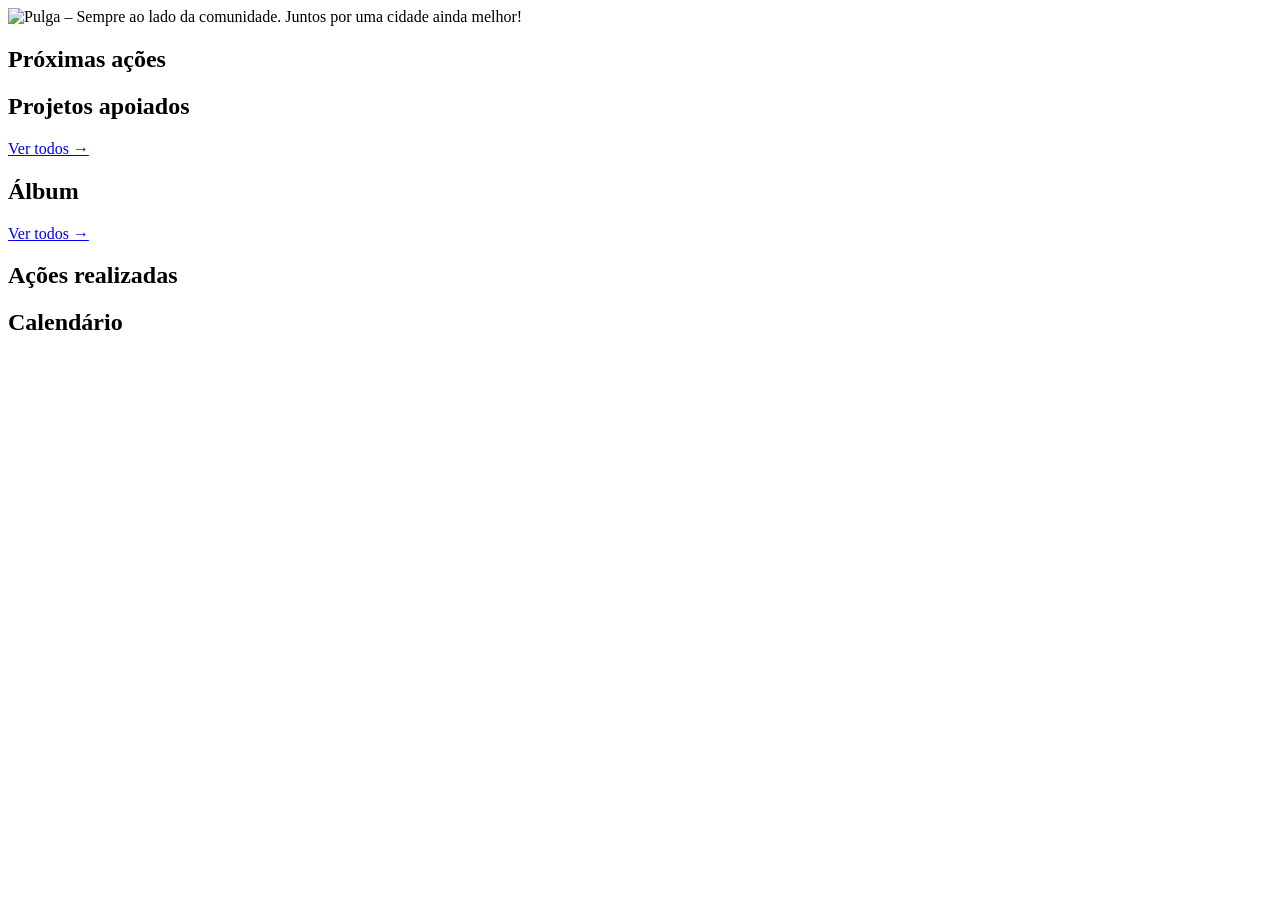
==== index.html @ ac96ccde "Add files via upload" ====
<!doctype html>
<html lang="pt-BR">
<head>
  <meta charset="utf-8">
  <meta name="viewport" content="width=device-width, initial-scale=1">
  <title>Pulga – Sempre ao lado da comunidade</title>
  <meta name="description" content="Agenda, projetos e ações do Pulga. Sempre ao lado da comunidade.">
  <meta property="og:title" content="Pulga – Sempre ao lado da comunidade">
  <meta property="og:description" content="Agenda, projetos e ações do Pulga.">
  <meta property="og:image" content="assets/arte-oficial.jpg">
  <link rel="icon" href="assets/logo-pulga.png">
  <link rel="preconnect" href="https://fonts.googleapis.com">
  <link rel="preconnect" href="https://fonts.gstatic.com" crossorigin>
  <link rel="stylesheet" href="https://fonts.googleapis.com/css2?family=Nunito+Sans:wght@400;700;800&family=Oswald:wght@500;600;700&display=swap">
  <link rel="stylesheet" href="css/estilo.css">
</head>
<body>
  <header id="topo"></header>

  <main class="container">
    <div class="capa">
      <img src="assets/cartaz-pulga.jpg" alt="Pulga – Sempre ao lado da comunidade. Juntos por uma cidade ainda melhor!">
    </div>

    <div id="aviso-demo" class="aviso-teste" hidden>
      <strong>⚠️ VERSÃO DE TESTE: ainda não está ligada ao banco de dados</strong>
      Os eventos marcados como "(exemplo)" são só para mostrar como o site fica.
    </div>

    <section id="secao-agora" hidden>
      <div class="titulo-secao"><span class="pulso"></span><h2>Acontecendo agora</h2></div>
      <div id="lista-agora" class="grade"></div>
    </section>

    <section id="agenda">
      <div class="titulo-secao"><h2>Próximas ações</h2></div>
      <div id="lista-proximas" class="grade"></div>
    </section>

    <section>
      <div class="titulo-secao"><h2>Projetos apoiados</h2><a class="ver-mais" href="projetos.html">Ver todos →</a></div>
      <div id="lista-projetos" class="grade-albuns"></div>
    </section>

    <section>
      <div class="titulo-secao"><h2>Álbum</h2><a class="ver-mais" href="albuns.html">Ver todos →</a></div>
      <div id="lista-albuns" class="grade-albuns"></div>
    </section>

    <section>
      <div class="titulo-secao"><h2>Ações realizadas</h2></div>
      <div id="lista-passadas" class="grade"></div>
    </section>

    <section>
      <div class="titulo-secao"><h2>Calendário</h2></div>
      <div id="calendario"></div>
    </section>
  </main>

  <footer id="rodape"></footer>

  <dialog id="detalhes">
    <div class="dialog-corpo">
      <span id="d-etiqueta" class="etiqueta"></span>
      <h2 id="d-titulo"></h2>
      <p><strong>Quando:</strong> <span id="d-quando"></span></p>
      <p id="d-local-linha"><strong>Onde:</strong> <span id="d-local"></span></p>
      <p id="d-descricao"></p>
      <div class="acoes">
        <a id="d-album" class="botao" href="#" hidden>📌 Ver o projeto</a>
        <button class="botao secundario" onclick="document.getElementById('detalhes').close()">Fechar</button>
      </div>
    </div>
  </dialog>

  <script src="vendor/fullcalendar.min.js"></script>
  <script src="vendor/fullcalendar-pt-br.min.js"></script>
  <script src="vendor/supabase.js"></script>
  <script src="js/config.js"></script>
  <script src="js/layout.js"></script>
  <script src="js/db.js"></script>
  <script src="js/albuns.js"></script>
  <script src="js/publico.js"></script>
</body>
</html>
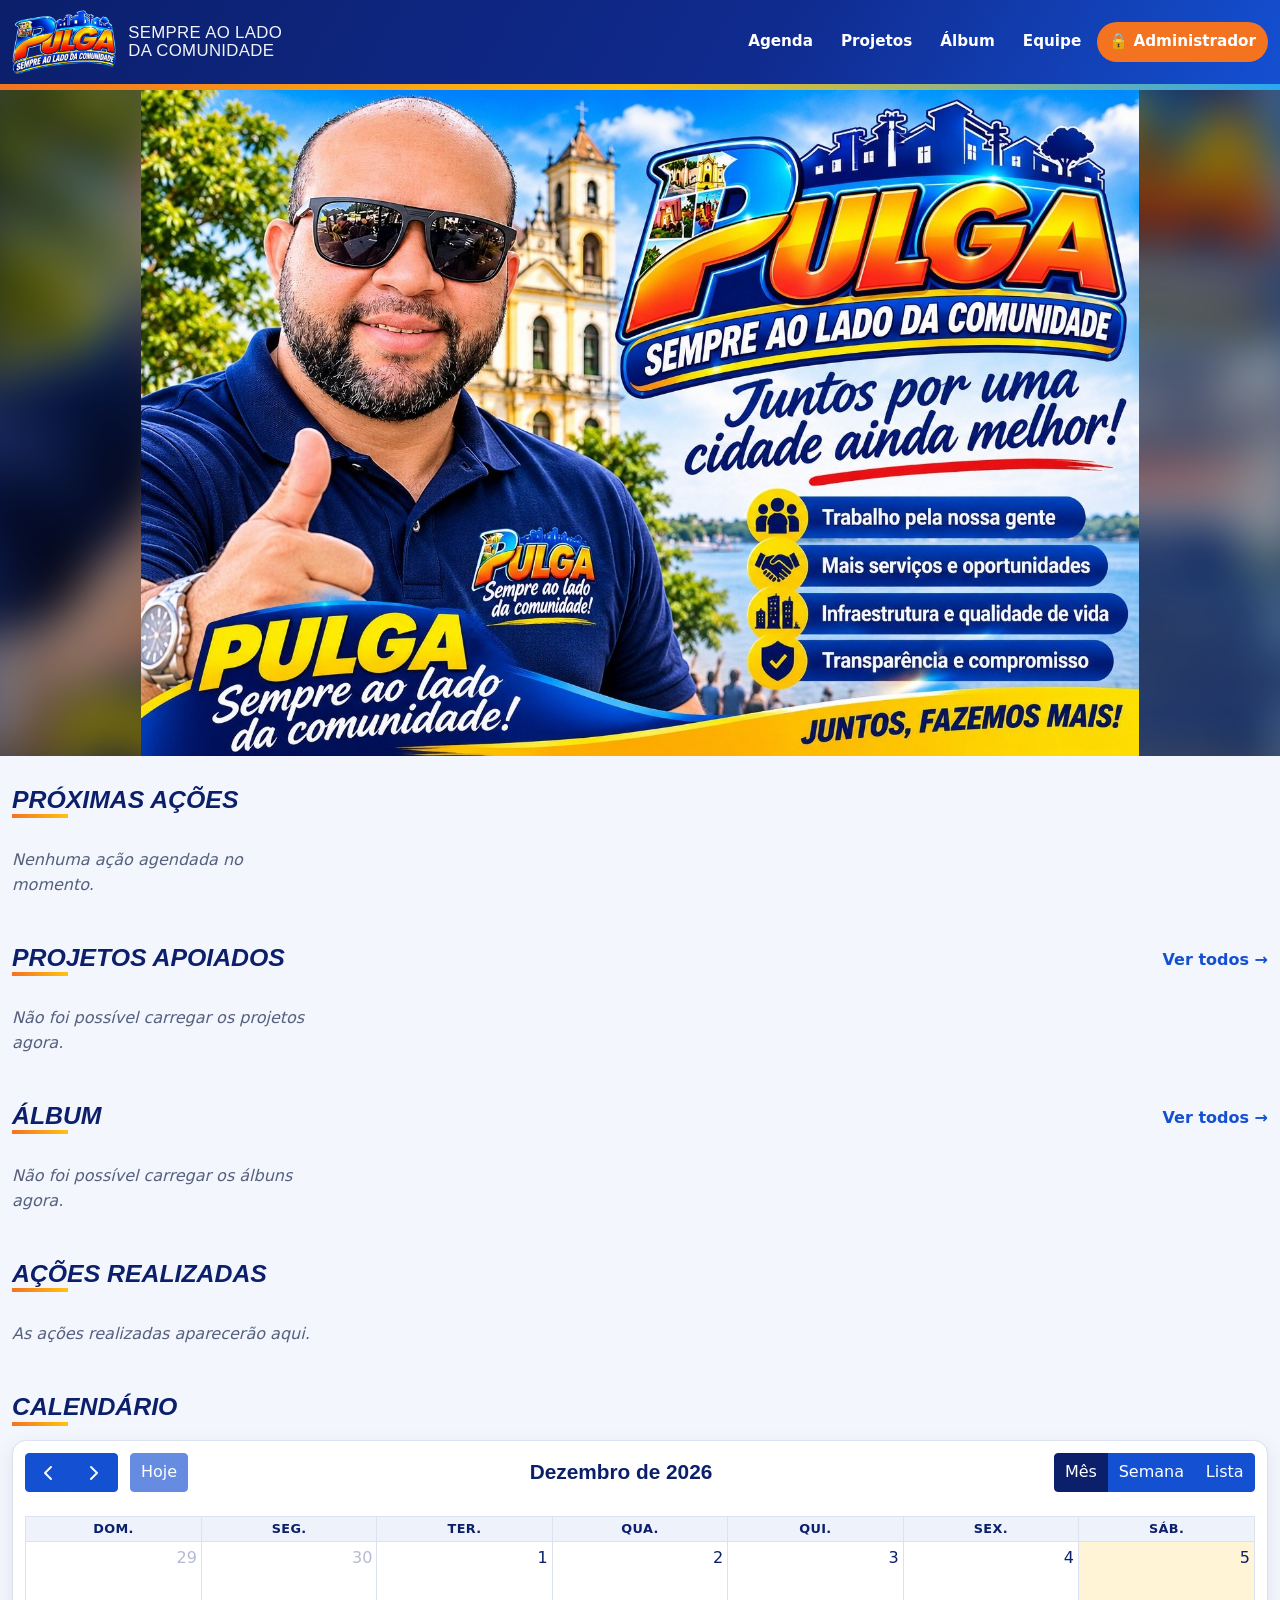
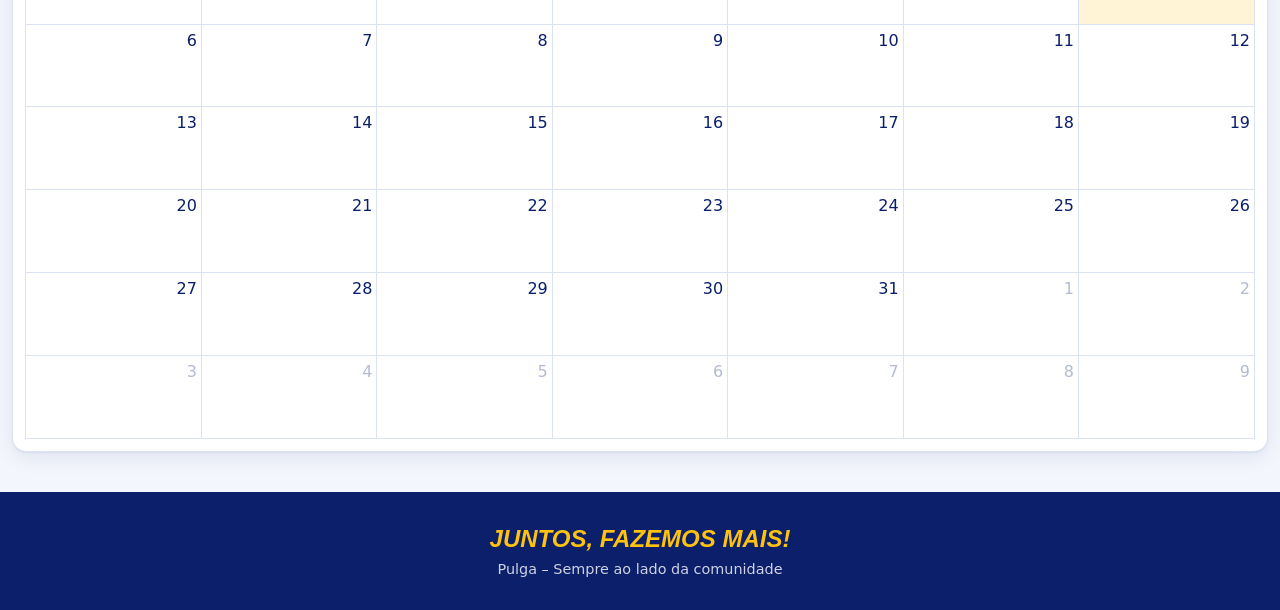
==== commit de101db0: "Add files via upload" ====
--- a/index.html
+++ b/index.html
@@ -17,10 +17,15 @@
 <body>
   <header id="topo"></header>
 
+  <!-- Carrossel de fotos (largura toda). As fotos são cadastradas no Administrador. -->
+  <div id="carrossel" class="carrossel" aria-roledescription="carrossel" aria-label="Fotos em destaque">
+    <div class="carrossel-trilho">
+      <div class="slide ativo"><div class="slide-fundo" style="background-image:url(assets/cartaz-pulga.jpg)"></div>
+        <img src="assets/cartaz-pulga.jpg" alt="Pulga – Sempre ao lado da comunidade. Juntos por uma cidade ainda melhor!"></div>
+    </div>
+  </div>
+
   <main class="container">
-    <div class="capa">
-      <img src="assets/cartaz-pulga.jpg" alt="Pulga – Sempre ao lado da comunidade. Juntos por uma cidade ainda melhor!">
-    </div>
 
     <div id="aviso-demo" class="aviso-teste" hidden>
       <strong>⚠️ VERSÃO DE TESTE: ainda não está ligada ao banco de dados</strong>
@@ -81,6 +86,7 @@
   <script src="js/layout.js"></script>
   <script src="js/db.js"></script>
   <script src="js/albuns.js"></script>
+  <script src="js/carrossel.js"></script>
   <script src="js/publico.js"></script>
 </body>
 </html>
--- a/css/estilo.css
+++ b/css/estilo.css
@@ -0,0 +1,317 @@
+/* =====================================================================
+   Cores e fontes do site (seguem as artes oficiais do Pulga).
+   Para mudar a identidade visual, troque os valores abaixo.
+   ===================================================================== */
+:root {
+  --azul-escuro: #0b1f6b;
+  --azul: #1450d2;
+  --azul-claro: #29a8f2;
+  --laranja: #f37321;
+  --laranja-escuro: #d85a0c;
+  --amarelo: #ffc20e;
+
+  --fundo: #f3f6fc;
+  --cartao: #ffffff;
+  --texto: #14204a;
+  --texto-suave: #55607f;
+  --borda: #dbe2f1;
+  --raio: 14px;
+  --sombra: 0 1px 2px rgba(11,31,107,.06), 0 6px 20px rgba(11,31,107,.08);
+  --fonte-titulo: "Oswald", "Arial Narrow", Impact, sans-serif;
+  --fonte-texto: "Nunito Sans", system-ui, -apple-system, "Segoe UI", Roboto, sans-serif;
+}
+
+* { box-sizing: border-box; }
+[hidden] { display: none !important; }
+html, body { margin: 0; }
+body { font-family: var(--fonte-texto); background: var(--fundo); color: var(--texto); line-height: 1.55; }
+a { color: var(--azul); }
+img { max-width: 100%; display: block; }
+h1, h2, h3 { font-family: var(--fonte-titulo); line-height: 1.15; margin: 0 0 .5rem; font-weight: 600; }
+
+/* Largura do conteúdo: quase a tela toda, com só um espacinho nas laterais */
+.container { max-width: 1800px; margin: 0 auto; padding: 0 12px; }
+
+/* ---------------- Topo ---------------- */
+.topo {
+  background: linear-gradient(120deg, var(--azul-escuro) 0%, #102b8f 60%, var(--azul) 100%);
+  color: #fff; position: relative;
+}
+.topo::after {
+  content: ""; display: block; height: 6px;
+  background: linear-gradient(90deg, var(--laranja) 0%, var(--amarelo) 50%, var(--azul-claro) 100%);
+}
+.topo .container { display: flex; justify-content: space-between; align-items: center; gap: 12px 20px; padding-top: 10px; padding-bottom: 10px; flex-wrap: wrap; }
+.marca { display: flex; align-items: center; gap: 12px; color: #fff; text-decoration: none; }
+.marca img { height: 64px; width: auto; }
+.marca span { font-family: var(--fonte-titulo); font-size: 1.05rem; letter-spacing: .02em; text-transform: uppercase; line-height: 1.1; opacity: .95; }
+.menu { display: flex; gap: 4px; flex-wrap: wrap; }
+.menu a {
+  color: #fff; text-decoration: none; font-weight: 700; font-size: .95rem; padding: 8px 12px; border-radius: 999px;
+}
+.menu a:hover { background: rgba(255,255,255,.12); }
+.menu a.destaque { background: var(--laranja); }
+.menu a.destaque:hover { background: var(--laranja-escuro); }
+@media (max-width: 560px) {
+  .marca img { height: 52px; }
+  .marca span { display: none; }
+  .menu a { padding: 6px 10px; font-size: .88rem; }
+}
+
+/* Faixa de título das páginas internas */
+.faixa { padding: 26px 0 8px; }
+.faixa h1 { font-size: clamp(1.7rem, 4.5vw, 2.4rem); text-transform: uppercase; font-style: italic; color: var(--azul-escuro); }
+.faixa p { margin: 0; color: var(--texto-suave); }
+
+/* ---------------- Capa (página inicial) ---------------- */
+.capa { padding: 22px 0 6px; }
+.capa img { width: 100%; border-radius: var(--raio); box-shadow: var(--sombra); aspect-ratio: 3 / 2; object-fit: cover; }
+/* (faixa de pilares opcional) */
+.pilares { display: grid; grid-template-columns: repeat(4, 1fr); gap: 10px; margin-top: 14px; }
+.pilar {
+  background: var(--azul-escuro); color: #fff; border-radius: 999px; padding: 8px 14px 8px 8px;
+  display: flex; align-items: center; gap: 10px; font-weight: 700; font-size: .9rem; line-height: 1.2;
+}
+.pilar b { flex: none; width: 34px; height: 34px; border-radius: 50%; background: var(--amarelo); color: var(--azul-escuro);
+           display: grid; place-items: center; font-size: 1rem; }
+@media (max-width: 860px) { /* (faixa de pilares opcional) */
+.pilares { grid-template-columns: 1fr 1fr; } }
+@media (max-width: 420px) { /* (faixa de pilares opcional) */
+.pilares { grid-template-columns: 1fr; } }
+
+.aviso-demo {
+  background: #fff6dc; border: 1px solid #f6d77f; color: #6b4e00;
+  padding: 10px 14px; border-radius: var(--raio); margin: 16px 0 0; font-size: .92rem;
+}
+
+main { padding: 12px 0 48px; }
+section { margin: 30px 0 0; }
+.titulo-secao { display: flex; align-items: center; gap: 10px; margin-bottom: 14px; flex-wrap: wrap; }
+.titulo-secao h2 {
+  font-size: 1.55rem; margin: 0; text-transform: uppercase; font-style: italic; color: var(--azul-escuro);
+  padding-bottom: 4px; background: linear-gradient(90deg, var(--laranja), var(--amarelo)) left bottom / 56px 4px no-repeat;
+}
+.titulo-secao .ver-mais { margin-left: auto; font-weight: 700; text-decoration: none; }
+
+/* ---------------- Cartões de eventos ---------------- */
+.grade { display: grid; grid-template-columns: repeat(auto-fill, minmax(260px, 1fr)); gap: 14px; }
+.cartao { background: var(--cartao); border: 1px solid var(--borda); border-radius: var(--raio); padding: 16px; box-shadow: var(--sombra); }
+.evento {
+  cursor: pointer; transition: transform .12s, box-shadow .12s; text-align: left; font: inherit; color: inherit; width: 100%;
+  border-top: 4px solid var(--azul);
+}
+.evento:hover { transform: translateY(-2px); box-shadow: 0 10px 28px rgba(11,31,107,.14); }
+.evento h3 { font-size: 1.15rem; margin: 6px 0; color: var(--azul-escuro); }
+.evento .quando { font-weight: 700; color: var(--azul); font-size: .92rem; }
+.evento .onde { color: var(--texto-suave); font-size: .9rem; }
+.evento .album-link { margin-top: 6px; font-size: .85rem; font-weight: 700; color: var(--laranja-escuro); }
+.evento.agora { border-top-color: var(--laranja); background: #fff5ee; }
+.evento.agora .quando { color: var(--laranja-escuro); }
+.evento.passado { border-top-color: var(--azul-claro); }
+
+.etiqueta {
+  display: inline-block; font-size: .74rem; font-weight: 800; padding: 2px 9px; border-radius: 999px;
+  background: #e5edff; color: var(--azul-escuro); text-transform: uppercase; letter-spacing: .03em;
+}
+.etiqueta.agora { background: var(--laranja); color: #fff; }
+.pulso { width: 12px; height: 12px; border-radius: 50%; background: var(--laranja); animation: pulso 1.5s infinite; }
+@keyframes pulso { 0% { box-shadow: 0 0 0 0 rgba(243,115,33,.55); } 100% { box-shadow: 0 0 0 12px rgba(243,115,33,0); } }
+
+.vazio { color: var(--texto-suave); font-style: italic; }
+
+/* ---------------- Álbuns de projetos ---------------- */
+.grade-albuns { display: grid; grid-template-columns: repeat(auto-fill, minmax(240px, 1fr)); gap: 16px; }
+.album {
+  position: relative; display: block; border-radius: var(--raio); overflow: hidden; background: var(--azul-escuro);
+  aspect-ratio: 4 / 5; text-decoration: none; color: #fff; box-shadow: var(--sombra);
+}
+.album img { width: 100%; height: 100%; object-fit: cover; transition: transform .3s; }
+.album:hover img { transform: scale(1.04); }
+.album .info {
+  position: absolute; inset: auto 0 0 0; padding: 40px 14px 14px;
+  background: linear-gradient(transparent, rgba(8,20,70,.92) 45%);
+}
+.album h3 { font-size: 1.2rem; margin: 0 0 2px; }
+.album small { color: var(--amarelo); font-weight: 700; }
+.album .sem-capa { width: 100%; height: 100%; display: grid; place-items: center; font-size: 3rem;
+  background: linear-gradient(135deg, var(--azul), var(--azul-escuro)); }
+
+/* Página do álbum */
+.album-topo { display: grid; grid-template-columns: 260px 1fr; gap: 22px; align-items: start; }
+.album-topo img { border-radius: var(--raio); box-shadow: var(--sombra); width: 100%; }
+@media (max-width: 680px) { .album-topo { grid-template-columns: 1fr; } .album-topo img { max-width: 280px; } }
+.galeria { display: grid; grid-template-columns: repeat(auto-fill, minmax(170px, 1fr)); gap: 10px; }
+.midia {
+  position: relative; aspect-ratio: 1; border-radius: 10px; overflow: hidden; cursor: pointer; border: none; padding: 0;
+  background: var(--azul-escuro); width: 100%;
+}
+.midia img, .midia video { width: 100%; height: 100%; object-fit: cover; }
+.midia .play {
+  position: absolute; inset: 0; display: grid; place-items: center; color: #fff; font-size: 2.4rem;
+  background: rgba(11,31,107,.35); text-shadow: 0 2px 8px rgba(0,0,0,.4);
+}
+.midia .play.sem-thumb { background: linear-gradient(135deg, var(--azul), var(--azul-escuro)); }
+.visualizador { max-width: 980px; background: #000; }
+.visualizador .dialog-corpo { padding: 0; }
+.visualizador img, .visualizador video { width: 100%; max-height: 80vh; object-fit: contain; background: #000; }
+.visualizador iframe { width: 100%; aspect-ratio: 16 / 9; border: 0; display: block; }
+.visualizador .legenda { color: #fff; padding: 10px 14px; margin: 0; }
+.visualizador .fechar { position: absolute; top: 8px; right: 8px; z-index: 2; }
+
+/* ---------------- Calendário ---------------- */
+#calendario { background: var(--cartao); padding: 12px; border-radius: var(--raio); border: 1px solid var(--borda); box-shadow: var(--sombra); }
+.fc { --fc-button-bg-color: var(--azul); --fc-button-border-color: var(--azul);
+      --fc-button-hover-bg-color: var(--azul-escuro); --fc-button-hover-border-color: var(--azul-escuro);
+      --fc-button-active-bg-color: var(--azul-escuro); --fc-button-active-border-color: var(--azul-escuro);
+      --fc-event-bg-color: var(--azul); --fc-event-border-color: var(--azul);
+      --fc-today-bg-color: #fff4d6; --fc-border-color: var(--borda); }
+.fc .fc-toolbar-title { font-family: var(--fonte-titulo); font-size: 1.3rem; color: var(--azul-escuro); }
+.fc .fc-toolbar-title::first-letter { text-transform: uppercase; }
+.fc .fc-event { cursor: pointer; }
+.fc .fc-col-header-cell-cushion, .fc .fc-daygrid-day-number { color: var(--azul-escuro); text-decoration: none; }
+@media (max-width: 640px) {
+  .fc .fc-toolbar { flex-direction: column; gap: 8px; }
+  .fc .fc-button { padding: .3em .55em; font-size: .85rem; }
+}
+
+/* ---------------- Janelas ---------------- */
+dialog {
+  border: none; border-radius: var(--raio); padding: 0; max-width: 560px; width: calc(100% - 32px);
+  box-shadow: 0 20px 60px rgba(0,0,0,.35); color: var(--texto); overflow: hidden;
+}
+dialog::backdrop { background: rgba(8,20,70,.7); }
+.dialog-corpo { padding: 22px; }
+.dialog-corpo p { margin: .4rem 0; }
+.dialog-corpo h2 { color: var(--azul-escuro); font-size: 1.5rem; }
+
+/* ---------------- Botões e formulários ---------------- */
+.botao {
+  display: inline-flex; align-items: center; gap: 6px; border: 1px solid transparent;
+  background: var(--laranja); color: #fff; padding: 9px 16px; border-radius: 999px;
+  font: inherit; font-weight: 800; cursor: pointer; text-decoration: none; white-space: nowrap;
+}
+.botao:hover { background: var(--laranja-escuro); }
+.botao.azul { background: var(--azul); }
+.botao.azul:hover { background: var(--azul-escuro); }
+.botao.secundario { background: #fff; color: var(--azul-escuro); border-color: var(--borda); }
+.botao.secundario:hover { background: #eef2fb; }
+.botao.perigo { background: #fff; color: #b91c1c; border-color: #f1c4c4; }
+.botao.perigo:hover { background: #fdecec; }
+.botao.pequeno { padding: 5px 12px; font-size: .85rem; }
+.botao:disabled { opacity: .6; cursor: wait; }
+
+label { display: block; font-weight: 700; font-size: .9rem; margin-bottom: 4px; }
+input, textarea, select {
+  width: 100%; font: inherit; padding: 9px 11px; border: 1px solid var(--borda);
+  border-radius: 8px; background: #fff; color: var(--texto); min-width: 0;
+}
+input:focus, textarea:focus, select:focus { outline: 2px solid var(--azul); outline-offset: 1px; }
+textarea { min-height: 80px; resize: vertical; }
+.campo { margin-bottom: 14px; min-width: 0; }
+.dica { font-size: .82rem; color: var(--texto-suave); margin-top: 3px; }
+.linha { display: grid; grid-template-columns: 1fr 1fr; gap: 12px; }
+@media (max-width: 560px) { .linha { grid-template-columns: 1fr; } }
+.checkbox { display: flex; align-items: center; gap: 8px; font-weight: 400; }
+.checkbox input { width: auto; }
+.lista-marcar { max-height: 180px; overflow: auto; border: 1px solid var(--borda); border-radius: 8px; padding: 8px 10px; background: #fff; }
+.lista-marcar .checkbox { margin: 4px 0; }
+.acoes { display: flex; gap: 8px; flex-wrap: wrap; margin-top: 8px; }
+
+/* ---------------- Área da equipe ---------------- */
+.abas { display: flex; gap: 6px; border-bottom: 1px solid var(--borda); margin: 18px 0; overflow-x: auto; }
+.aba {
+  background: none; border: none; font: inherit; font-weight: 800; padding: 10px 14px; cursor: pointer;
+  color: var(--texto-suave); border-bottom: 3px solid transparent; white-space: nowrap;
+}
+.aba.ativa { color: var(--azul-escuro); border-color: var(--laranja); }
+.painel { display: none; }
+.painel.ativo { display: block; }
+.duas-colunas { display: grid; grid-template-columns: minmax(0, 380px) minmax(0, 1fr); gap: 20px; align-items: start; }
+@media (max-width: 860px) { .duas-colunas { grid-template-columns: minmax(0, 1fr); } }
+.cartao h2 { color: var(--azul-escuro); }
+
+.tabela-wrap { overflow-x: auto; }
+table { width: 100%; border-collapse: collapse; background: #fff; font-size: .92rem; }
+th, td { text-align: left; padding: 10px; border-bottom: 1px solid var(--borda); vertical-align: top; }
+th { background: #eef2fb; font-size: .8rem; text-transform: uppercase; letter-spacing: .03em; color: var(--texto-suave); }
+td .acoes { margin: 0; flex-wrap: nowrap; }
+.miniatura { width: 56px; height: 56px; object-fit: cover; border-radius: 8px; background: var(--borda); }
+
+.gerenciar-midias { margin-top: 20px; }
+.galeria-admin { display: grid; grid-template-columns: repeat(auto-fill, minmax(130px, 1fr)); gap: 10px; margin-top: 12px; }
+.galeria-admin figure { margin: 0; background: #fff; border: 1px solid var(--borda); border-radius: 10px; overflow: hidden; }
+.galeria-admin figure > div { aspect-ratio: 1; background: var(--azul-escuro); display: grid; place-items: center; color: #fff; font-size: 2rem; }
+.galeria-admin img, .galeria-admin video { width: 100%; height: 100%; object-fit: cover; }
+.galeria-admin figcaption { padding: 6px 8px; font-size: .8rem; display: flex; justify-content: space-between; gap: 6px; align-items: center; }
+.galeria-admin figcaption span { overflow: hidden; text-overflow: ellipsis; white-space: nowrap; }
+
+.login { max-width: 380px; margin: 40px auto; }
+.erro { color: #b91c1c; font-size: .9rem; min-height: 1.2em; margin: 4px 0; }
+.mensagem { position: fixed; bottom: 20px; left: 50%; transform: translateX(-50%); background: var(--azul-escuro); color: #fff;
+            padding: 10px 18px; border-radius: 999px; opacity: 0; transition: opacity .2s; pointer-events: none; z-index: 50; }
+.mensagem.visivel { opacity: 1; }
+
+/* ---------------- Rodapé ---------------- */
+.rodape { background: var(--azul-escuro); color: #fff; text-align: center; padding: 28px 16px; margin-top: 40px; }
+.rodape strong { font-family: var(--fonte-titulo); font-size: 1.5rem; font-style: italic; text-transform: uppercase; color: var(--amarelo); display: block; }
+.rodape span { opacity: .8; font-size: .9rem; }
+
+/* ---------------- Equipe ---------------- */
+.miniatura.redonda { width: 44px; height: 44px; border-radius: 50%; flex: none; }
+.foto-equipe-previa { width: 96px; height: 96px; object-fit: cover; border-radius: 50%; margin-bottom: 8px; border: 3px solid var(--amarelo); }
+.grade-equipe { display: grid; grid-template-columns: repeat(auto-fill, minmax(180px, 1fr)); gap: 18px; }
+.membro { text-align: center; background: var(--cartao); border-radius: var(--raio); padding: 20px 14px; box-shadow: var(--sombra); border-top: 4px solid var(--laranja); }
+.membro .foto {
+  width: 128px; height: 128px; border-radius: 50%; object-fit: cover; margin: 0 auto 12px;
+  border: 4px solid var(--amarelo); background: linear-gradient(135deg, var(--azul), var(--azul-escuro));
+  display: grid; place-items: center; color: #fff; font-family: var(--fonte-titulo); font-size: 2.6rem;
+}
+.membro h3 { font-size: 1.2rem; color: var(--azul-escuro); margin: 0; }
+.membro p { margin: 2px 0 0; color: var(--laranja-escuro); font-weight: 700; font-size: .92rem; }
+@media (max-width: 420px) { .grade-equipe { grid-template-columns: 1fr 1fr; gap: 10px; } .membro .foto { width: 96px; height: 96px; } }
+
+/* Aviso da versão de teste (some quando o Supabase é ligado) */
+.aviso-teste {
+  background: #fdecec; border: 2px solid #dc2626; color: #7f1d1d; padding: 12px 16px;
+  border-radius: var(--raio); margin: 16px 0 0; font-size: .95rem;
+}
+.aviso-teste strong { display: block; font-size: 1.02rem; margin-bottom: 2px; }
+.miniatura.redonda.grande { width: 56px; height: 56px; }
+.miniatura.sem-foto { display: grid; place-items: center; font-size: 1.5rem; color: var(--texto-suave); }
+
+/* ---------------- Carrossel da página inicial ---------------- */
+.carrossel { position: relative; width: 100%; background: var(--azul-escuro); overflow: hidden; }
+.carrossel-trilho { position: relative; width: 100%; height: clamp(300px, 52vw, 78vh); }
+.slide { position: absolute; inset: 0; opacity: 0; transition: opacity .8s ease; pointer-events: none; }
+.slide.ativo { opacity: 1; pointer-events: auto; }
+/* Fundo desfocado da própria foto, para preencher as sobras sem cortar a imagem */
+.slide-fundo { position: absolute; inset: -30px; background-size: cover; background-position: center; filter: blur(24px) brightness(.6); }
+.slide img { position: relative; width: 100%; height: 100%; object-fit: contain; }
+.slide-legenda {
+  position: absolute; left: 50%; bottom: 44px; transform: translateX(-50%); margin: 0; max-width: calc(100% - 32px);
+  background: rgba(11,31,107,.85); color: #fff; padding: 6px 16px; border-radius: 999px; font-weight: 700; text-align: center;
+}
+.carrossel-seta {
+  position: absolute; top: 50%; transform: translateY(-50%); z-index: 2; width: 48px; height: 48px; border-radius: 50%;
+  border: none; background: rgba(255,255,255,.85); color: var(--azul-escuro); font-size: 2rem; line-height: 1; cursor: pointer;
+  display: grid; place-items: center; box-shadow: 0 2px 10px rgba(0,0,0,.3);
+}
+.carrossel-seta:hover { background: #fff; }
+.carrossel-seta.anterior { left: 12px; }
+.carrossel-seta.proxima { right: 12px; }
+.carrossel-pontos { position: absolute; left: 0; right: 0; bottom: 12px; display: flex; justify-content: center; gap: 6px; flex-wrap: wrap; padding: 0 60px; z-index: 2; }
+.carrossel-pontos button { width: 10px; height: 10px; border-radius: 50%; border: 2px solid #fff; background: transparent; padding: 0; cursor: pointer; }
+.carrossel-pontos button.ativo { background: var(--amarelo); border-color: var(--amarelo); }
+@media (max-width: 560px) {
+  .carrossel-seta { width: 36px; height: 36px; font-size: 1.5rem; }
+  .slide-legenda { font-size: .85rem; bottom: 36px; }
+}
+
+/* Carrossel no Administrador */
+.lista-carrossel { display: grid; grid-template-columns: repeat(auto-fill, minmax(180px, 1fr)); gap: 12px; margin-top: 12px; }
+.lista-carrossel figure { margin: 0; background: #fff; border: 1px solid var(--borda); border-radius: 10px; overflow: hidden; }
+.lista-carrossel img { width: 100%; aspect-ratio: 16 / 9; object-fit: cover; background: var(--azul-escuro); }
+.lista-carrossel figcaption { padding: 8px; display: grid; gap: 6px; }
+.lista-carrossel .numero { font-weight: 800; color: var(--azul-escuro); font-size: .85rem; }
+.lista-carrossel .acoes { margin: 0; gap: 4px; }
+.lista-carrossel input { padding: 5px 8px; font-size: .85rem; }
